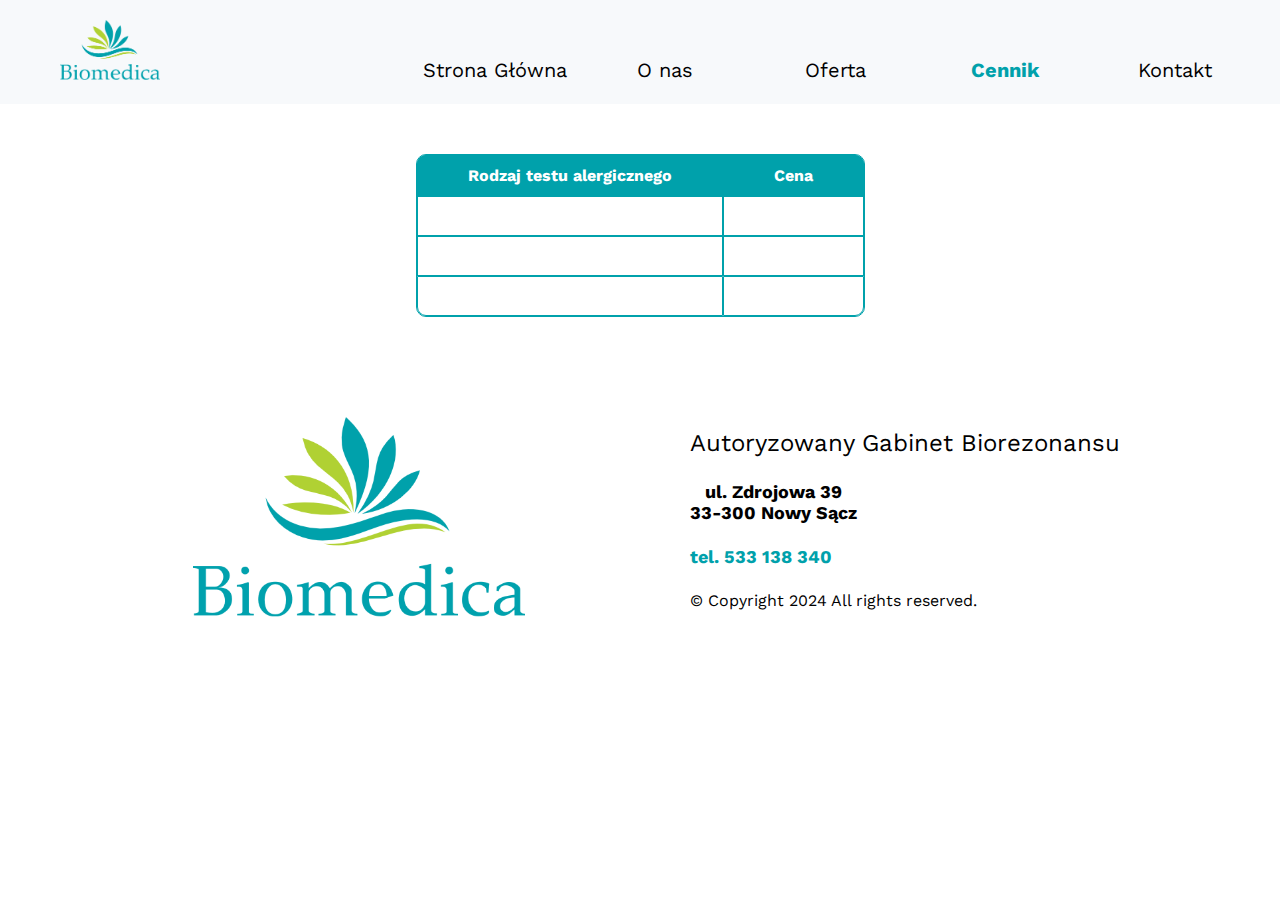
==== cennik.html @ 4ddc0907 "Initial commit" ====
<!DOCTYPE html>
<html lang="pl">
  <head>
    <meta charset="UTF-8" />
    <meta http-equiv="X-UA-Compatible" content="IE=edge" />
    <meta name="viewport" content="width=device-width, initial-scale=1.0" />
    <title>Biomedica</title>
    <link rel="preconnect" href="https://fonts.googleapis.com" />
    <link rel="preconnect" href="https://fonts.gstatic.com" crossorigin />
    <link
      href="https://fonts.googleapis.com/css2?family=Work+Sans:ital,wght@0,100..900;1,100..900&display=swap"
      rel="stylesheet"
    />
    <link
      rel="stylesheet"
      href="https://cdnjs.cloudflare.com/ajax/libs/font-awesome/6.5.1/css/all.min.css"
      integrity="sha512-DTOQO9RWCH3ppGqcWaEA1BIZOC6xxalwEsw9c2QQeAIftl+Vegovlnee1c9QX4TctnWMn13TZye+giMm8e2LwA=="
      crossorigin="anonymous"
      referrerpolicy="no-referrer"
    />
    <link rel="icon" type="image/x-icon" href="src/small_logo.ico" />
    <link rel="stylesheet" type="text/css" href="styles/styles.css" />
    <link rel="stylesheet" type="text/css" href="styles/cennik.css" />
  </head>
  <body>
    <header>
      <div class="logo">
        <a href="index.html">
          <img src="src/small_logo.png" alt="biomedica logo" />
        </a>
      </div>
      <nav>
        <ul class="topnav">
          <li><a href="index.html">Strona Główna</a></li>
          <li><a href="o_nas.html">O nas</a></li>
          <li><a href="oferta.html">Oferta</a></li>
          <li><a class="active" href="cennik.html">Cennik</a></li>
          <li><a href="kontakt.html">Kontakt</a></li>
        </ul>
        <div class="toggle_btn">
          <i class="fa-solid fa-bars"></i>
        </div>
      </nav>
      <div class="dropdown_menu">
        <li><a href="index.html">Strona Główna</a></li>
        <li><a href="o_nas.html">O nas</a></li>
        <li><a href="oferta.html">Oferta</a></li>
        <li><a class="active" href="cennik.html">Cennik</a></li>
        <li><a href="kontakt.html">Kontakt</a></li>
      </div>
    </header>
    <main>
      <table>
        <thead>
          <tr>
            <th>Rodzaj testu alergicznego</th>
            <th>Cena</th>
          </tr>
        </thead>
        <tbody>
          <tr>
            <td></td>
            <td></td>
          </tr>
          <tr>
            <td></td>
            <td></td>
          </tr>
          <tr>
            <td></td>
            <td></td>
          </tr>
        </tbody>
      </table>
    </main>
    <footer>
      <div>
        <img src="src/small_logo.png" alt=" biomedica logo" />
      </div>
      <div class="address">
        <p>Autoryzowany Gabinet Biorezonansu</p>
        <p>
          ul. Zdrojowa 39<br />
          33-300 Nowy Sącz
        </p>
        <p>tel. 533 138 340</p>
        <p>&copy; Copyright 2024 All rights reserved.</p>
      </div>
    </footer>
    <script>
      const toggleBtn = document.querySelector(".toggle_btn");
      const toggleBtnIcon = document.querySelector(".toggle_btn i");
      const dropDownMenu = document.querySelector(".dropdown_menu");

      toggleBtn.onclick = function () {
        dropDownMenu.classList.toggle("open");
        const isOpen = dropDownMenu.classList.contains("open");

        toggleBtnIcon.classList = isOpen
          ? "fa-solid fa-xmark"
          : "fa-solid fa-bars";
      };
    </script>
  </body>
</html>
---- styles/styles.css ----
* {
  margin: 0;
  padding: 0;
  font-family: "Work Sans";
}

body {
  background-color: #ffffff;
  color: #000000;
}

header {
  background-color: #f7f9fb;
  color: #8fc1e3;
  padding: 20px;
  display: flex;
  justify-content: space-between;
  align-items: flex-end;
}

.logo {
  width: 100px;
  margin-left: 40px;
}

.logo img {
  width: 100%;
}

nav {
  font-size: 20px;
  align-items: center;
  justify-content: space-between;
}

.topnav {
  text-align: right;
  list-style-type: none;
  margin: 0;
  padding: 0;
  display: flex;
  flex-direction: row;
}

.topnav li {
  list-style: none;
  width: 150px;
  margin-left: 10px;
  margin-right: 10px;
  text-align: center;
}

.topnav a {
  color: #000000;
  text-decoration: none;
}

.topnav a.active {
  color: #00a1ab;
  font-weight: bold;
}

.topnav a:hover {
  color: #00a1ab;
  font-weight: bold;
}

.topnav a::after {
  content: "";
  height: 2px;
  width: 100%;
  background: #00a1ab;
  position: relative;
  display: block;
  bottom: -20px;
  opacity: 0;
  transition: all 0.2s;
}

.topnav a:hover::after {
  opacity: 1;
}

.toggle_btn {
  color: #31708e;
  font-size: 1.5rem;
  cursor: pointer;
  display: none;
}

.dropdown_menu {
  display: none;
  position: absolute;
  right: 2rem;
  top: 60px;
  width: 300px;
  height: 0;
  background: #8fc1e3;
  backdrop-filter: blur(15px);
  border-radius: 10px;
  overflow: hidden;
  width: 50%;
  justify-content: center;
  flex-direction: column;
  transition: height 0.2s cubic-bezier(0.175, 0.885, 0.32, 1.275);
}
.dropdown_menu li {
  padding: 0.7rem;
  display: flex;
  align-items: center;
  justify-content: center;
}
.dropdown_menu li a {
  text-decoration: none;
  color: #000000;
}
.dropdown_menu a:hover {
  color: #687864;
}
.dropdown_menu.open {
  height: 240px;
}

main {
  color: #4b4b4b;
  display: flex;
  flex-direction: column;
}

footer {
  text-align: center;
  padding: 50px 10%;
  display: flex;
  flex-direction: row;
  min-height: 200px;
}

footer img {
  max-height: 200px;
}

footer div {
  flex: 1;
}

footer .address {
  display: flex;
  flex-direction: column;
  justify-content: space-around;
  align-items: flex-start;
  margin-left: 100px;
}

footer p:nth-child(1) {
  font-size: 24px;
}

footer p:nth-child(2) {
  font-size: 18px;
  font-weight: bold;
}

footer p:nth-child(3) {
  font-size: 18px;
  font-weight: bold;
  color: #00a1ab;
}

@media (max-width: 900px) {
  .topnav {
    display: none;
  }
  .toggle_btn {
    display: block;
  }
  .dropdown_menu {
    display: block;
  }
  footer {
    padding: 20px;
  }
  footer div:has(img) {
    display: none;
  }
  footer .address {
    margin-left: 0px;
    align-items: center;
  }
}
---- styles/cennik.css ----
main {
  align-items: center;
}

table {
  border-collapse: separate;
  border-spacing: 0;
  border: 0.5px solid #00a1ab;
  box-sizing: border-box;
  border-radius: 10px;
  color: white;
  margin: 50px;
}

thead {
  background-color: #00a1ab;
}

th,
td {
  border: 0.5px solid #00a1ab;
  padding: 10px 50px;
}

tr {
  height: 40px;
}

th:first-child {
  border-top-left-radius: 9px;
}

th:last-child {
  border-top-right-radius: 9px;
}

tr:last-child td:first-child {
  border-bottom-left-radius: 9px;
}

tr:last-child td:last-child {
  border-bottom-right-radius: 9px;
}
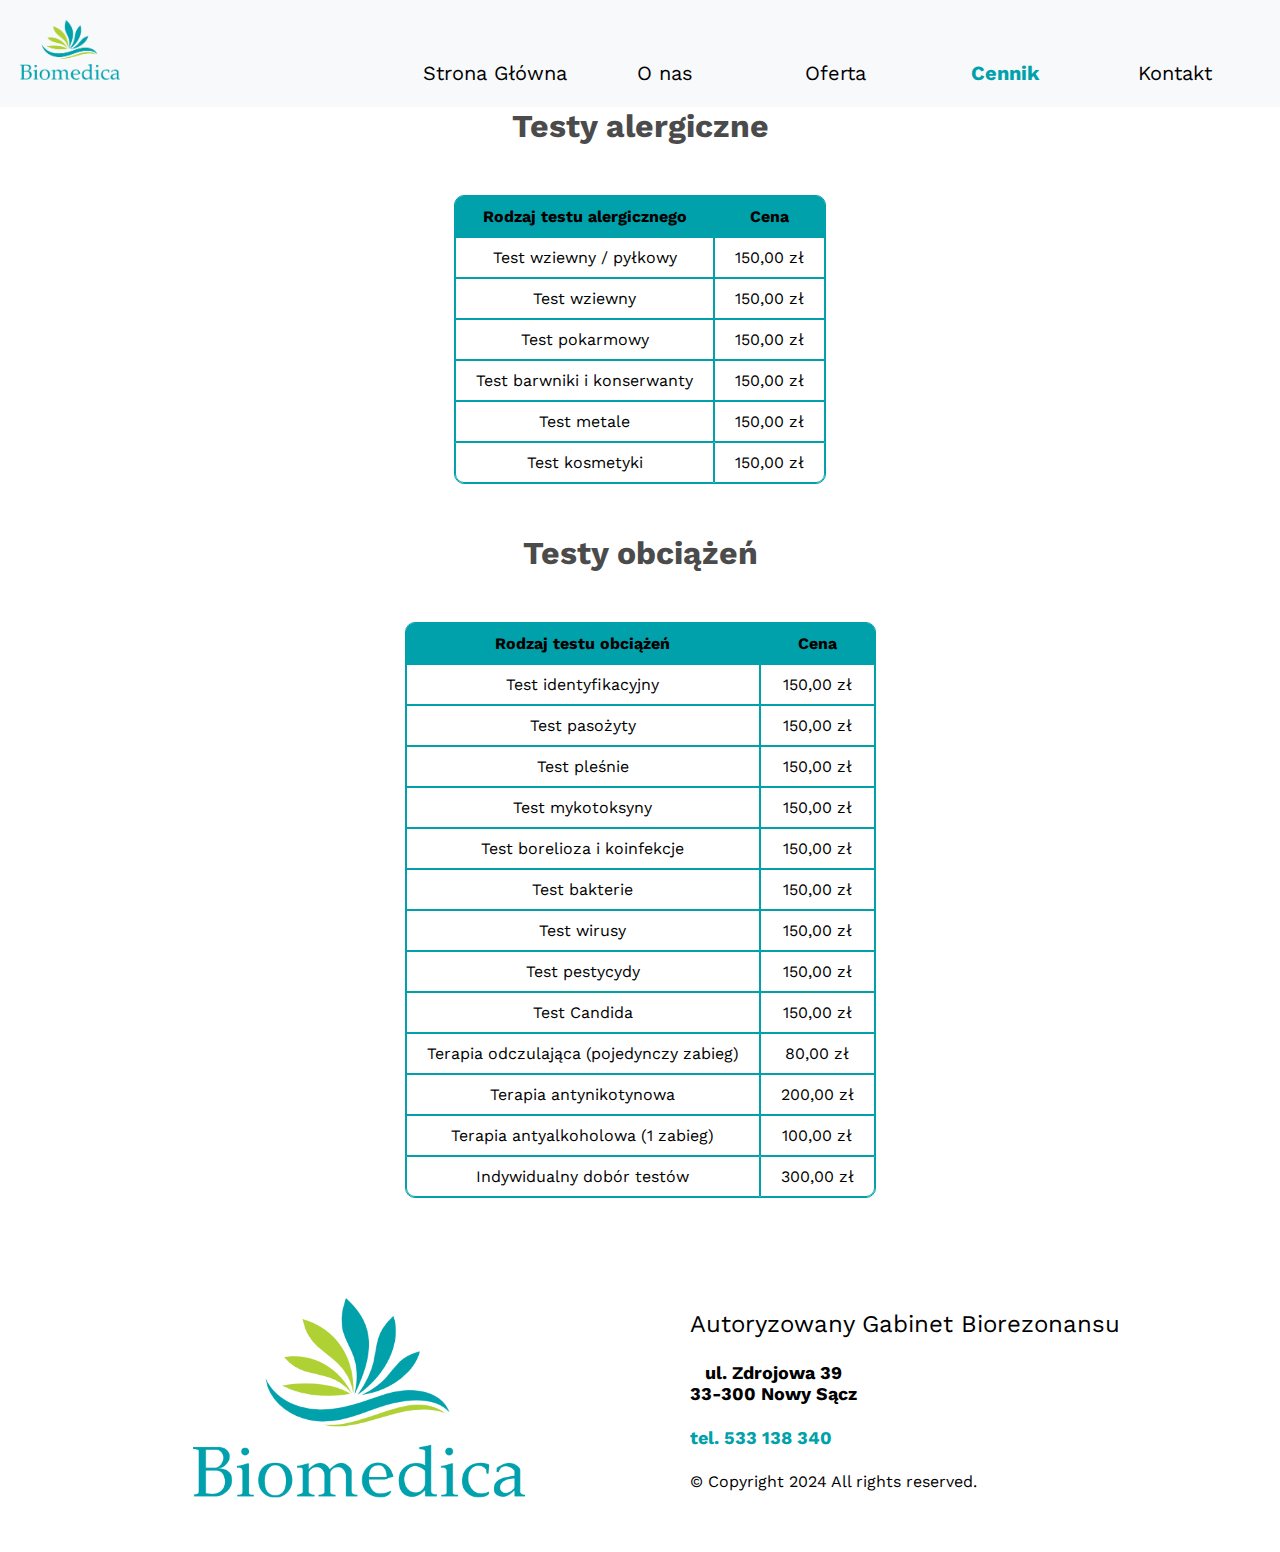
==== commit 6bed6381: "Implemented the rest" ====
--- a/cennik.html
+++ b/cennik.html
@@ -50,6 +50,7 @@
       </div>
     </header>
     <main>
+      <h1>Testy alergiczne</h1>
       <table>
         <thead>
           <tr>
@@ -59,16 +60,91 @@
         </thead>
         <tbody>
           <tr>
-            <td></td>
-            <td></td>
+            <td>Test wziewny / pyłkowy</td>
+            <td>150,00 zł</td>
           </tr>
           <tr>
-            <td></td>
-            <td></td>
+            <td>Test wziewny</td>
+            <td>150,00 zł</td>
           </tr>
           <tr>
-            <td></td>
-            <td></td>
+            <td>Test pokarmowy</td>
+            <td>150,00 zł</td>
+          </tr>
+          <tr>
+            <td>Test barwniki i konserwanty</td>
+            <td>150,00 zł</td>
+          </tr>
+          <tr>
+            <td>Test metale</td>
+            <td>150,00 zł</td>
+          </tr>
+          <tr>
+            <td>Test kosmetyki</td>
+            <td>150,00 zł</td>
+          </tr>
+        </tbody>
+      </table>
+      <h1>Testy obciążeń</h1>
+      <table>
+        <thead>
+          <tr>
+            <th>Rodzaj testu obciążeń</th>
+            <th>Cena</th>
+          </tr>
+        </thead>
+        <tbody>
+          <tr>
+            <td>Test identyfikacyjny</td>
+            <td>150,00 zł</td>
+          </tr>
+          <tr>
+            <td>Test pasożyty</td>
+            <td>150,00 zł</td>
+          </tr>
+          <tr>
+            <td>Test pleśnie</td>
+            <td>150,00 zł</td>
+          </tr>
+          <tr>
+            <td>Test mykotoksyny</td>
+            <td>150,00 zł</td>
+          </tr>
+          <tr>
+            <td>Test borelioza i koinfekcje</td>
+            <td>150,00 zł</td>
+          </tr>
+          <tr>
+            <td>Test bakterie</td>
+            <td>150,00 zł</td>
+          </tr>
+          <tr>
+            <td>Test wirusy</td>
+            <td>150,00 zł</td>
+          </tr>
+          <tr>
+            <td>Test pestycydy</td>
+            <td>150,00 zł</td>
+          </tr>
+          <tr>
+            <td>Test Candida</td>
+            <td>150,00 zł</td>
+          </tr>
+          <tr>
+            <td>Terapia odczulająca (pojedynczy zabieg)</td>
+            <td>80,00 zł</td>
+          </tr>
+          <tr>
+            <td>Terapia antynikotynowa</td>
+            <td>200,00 zł</td>
+          </tr>
+          <tr>
+            <td>Terapia antyalkoholowa (1 zabieg)</td>
+            <td>100,00 zł</td>
+          </tr>
+          <tr>
+            <td>Indywidualny dobór testów</td>
+            <td>300,00 zł</td>
           </tr>
         </tbody>
       </table>
--- a/styles/styles.css
+++ b/styles/styles.css
@@ -15,16 +15,42 @@
   padding: 20px;
   display: flex;
   justify-content: space-between;
-  align-items: flex-end;
+  align-items: baseline;
+}
+
+.logo-wrapper {
+  display: flex;
+  flex-direction: column;
+  align-items: center;
+  gap: 5px;
 }
 
 .logo {
-  width: 100px;
-  margin-left: 40px;
+  justify-content: space-between;
+  max-width: 100px;
 }
 
 .logo img {
   width: 100%;
+}
+
+.phonebtn {
+  background-color: #00000000;
+  border-style: solid;
+  border-width: 2px;
+  border-color: #8fc1e3;
+  border-radius: 10px;
+  text-align: center;
+  padding: 2px 5px;
+}
+
+.phonebtn a {
+  text-decoration: none;
+  color: #00a0ab;
+}
+
+.phonebtn a:hover {
+  font-weight: bold;
 }
 
 nav {
@@ -82,7 +108,7 @@
 }
 
 .toggle_btn {
-  color: #31708e;
+  color: #00a0ab;
   font-size: 1.5rem;
   cursor: pointer;
   display: none;
@@ -91,15 +117,14 @@
 .dropdown_menu {
   display: none;
   position: absolute;
-  right: 2rem;
+  right: 3rem;
   top: 60px;
-  width: 300px;
+  max-width: 300px;
   height: 0;
-  background: #8fc1e3;
+  background: #00a0ab98;
   backdrop-filter: blur(15px);
   border-radius: 10px;
   overflow: hidden;
-  width: 50%;
   justify-content: center;
   flex-direction: column;
   transition: height 0.2s cubic-bezier(0.175, 0.885, 0.32, 1.275);
@@ -118,7 +143,7 @@
   color: #687864;
 }
 .dropdown_menu.open {
-  height: 240px;
+  min-height: 210px;
 }
 
 main {
@@ -175,6 +200,7 @@
   }
   .dropdown_menu {
     display: block;
+    z-index: 10;
   }
   footer {
     padding: 20px;
--- a/styles/cennik.css
+++ b/styles/cennik.css
@@ -19,11 +19,9 @@
 th,
 td {
   border: 0.5px solid #00a1ab;
-  padding: 10px 50px;
-}
-
-tr {
-  height: 40px;
+  padding: 10px 20px;
+  text-align: center;
+  color: black;
 }
 
 th:first-child {
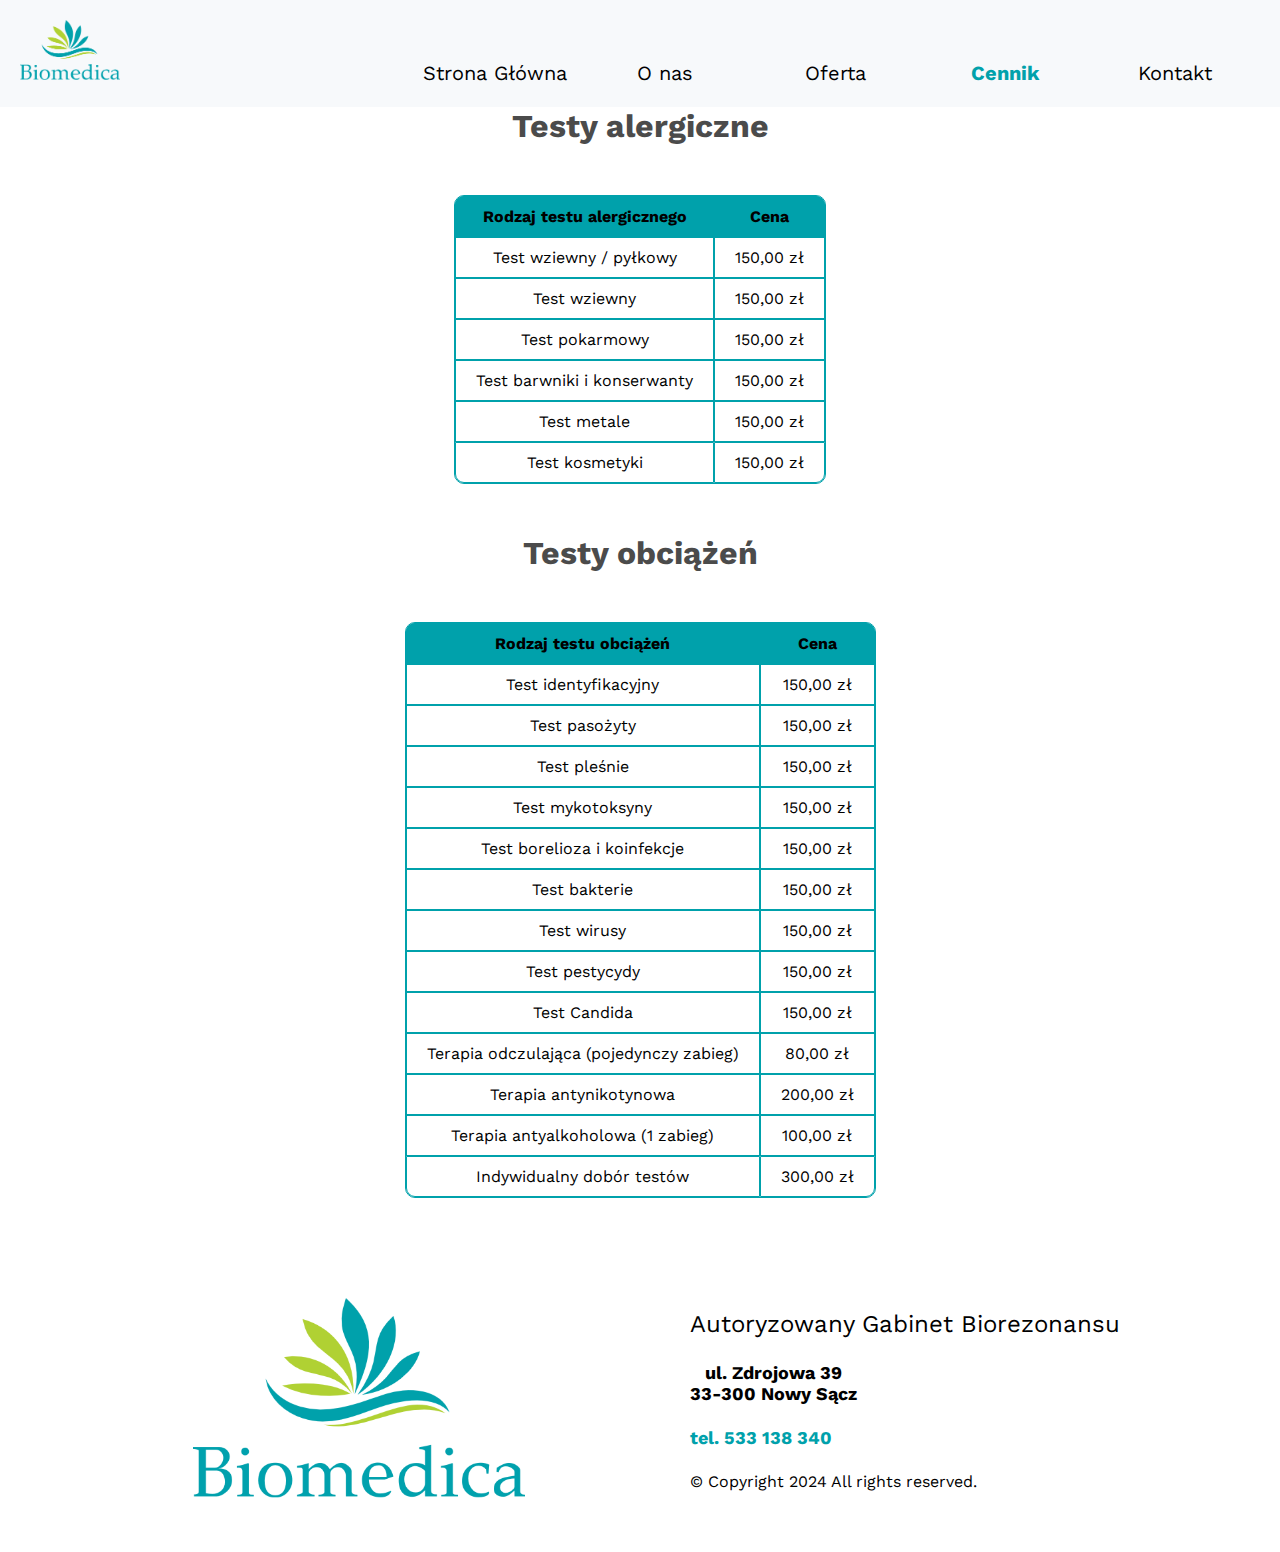
==== commit d8e6a25b: "small fixes" ====
--- a/cennik.html
+++ b/cennik.html
@@ -4,7 +4,27 @@
     <meta charset="UTF-8" />
     <meta http-equiv="X-UA-Compatible" content="IE=edge" />
     <meta name="viewport" content="width=device-width, initial-scale=1.0" />
-    <title>Biomedica</title>
+    <title>Biomedica - Gabinet Biorezonansu - Cennik</title>
+    <meta
+      name="description"
+      content="W naszym gabinecie biorezonansu prowadzone są terapie antynikotynowe, boreliozy i candidy, testy alergiczne i odczulanie. Można również poddać się usuwaniu bakterii, grzybów i pasożytów."
+    />
+    <meta
+      name="keywords"
+      content="Rzucenie palenia, Terapia antynikotynowa, usuwanie nałogu nikotynowego, Alergia, Odczulanie, Test alergiczny, Borelioza, Terapia boreliozy, Usuwanie bakterii, Usuwanie grzybów, Usuwanie pasożytów, Terapia candida, Usuwanie candidy"
+    />
+    <meta property="og:title" content="Biomedica - Gabinet Biorezonansu" />
+    <meta property="og:type" content="website" />
+    <meta
+      property="og:image"
+      content="https://biomedica.net.pl/src/small_logo.webp"
+    />
+    <meta property="og:url" content="https://biomedica.net.pl/" />
+    <meta
+      property="og:description"
+      content="W naszym gabinecie biorezonansu prowadzone są terapie antynikotynowe, boreliozy i candidy, testy alergiczne i odczulanie. Można również poddać się usuwaniu bakterii, grzybów i pasożytów."
+    />
+    <meta property="og:site_name" content="Biomedica - Gabinet Biorezonansu" />
     <link rel="preconnect" href="https://fonts.googleapis.com" />
     <link rel="preconnect" href="https://fonts.gstatic.com" crossorigin />
     <link
@@ -26,7 +46,7 @@
     <header>
       <div class="logo">
         <a href="index.html">
-          <img src="src/small_logo.png" alt="biomedica logo" />
+          <img src="src/small_logo.webp" alt="biomedica logo" />
         </a>
       </div>
       <nav>
@@ -151,7 +171,7 @@
     </main>
     <footer>
       <div>
-        <img src="src/small_logo.png" alt=" biomedica logo" />
+        <img src="src/small_logo.webp" alt=" biomedica logo" />
       </div>
       <div class="address">
         <p>Autoryzowany Gabinet Biorezonansu</p>
